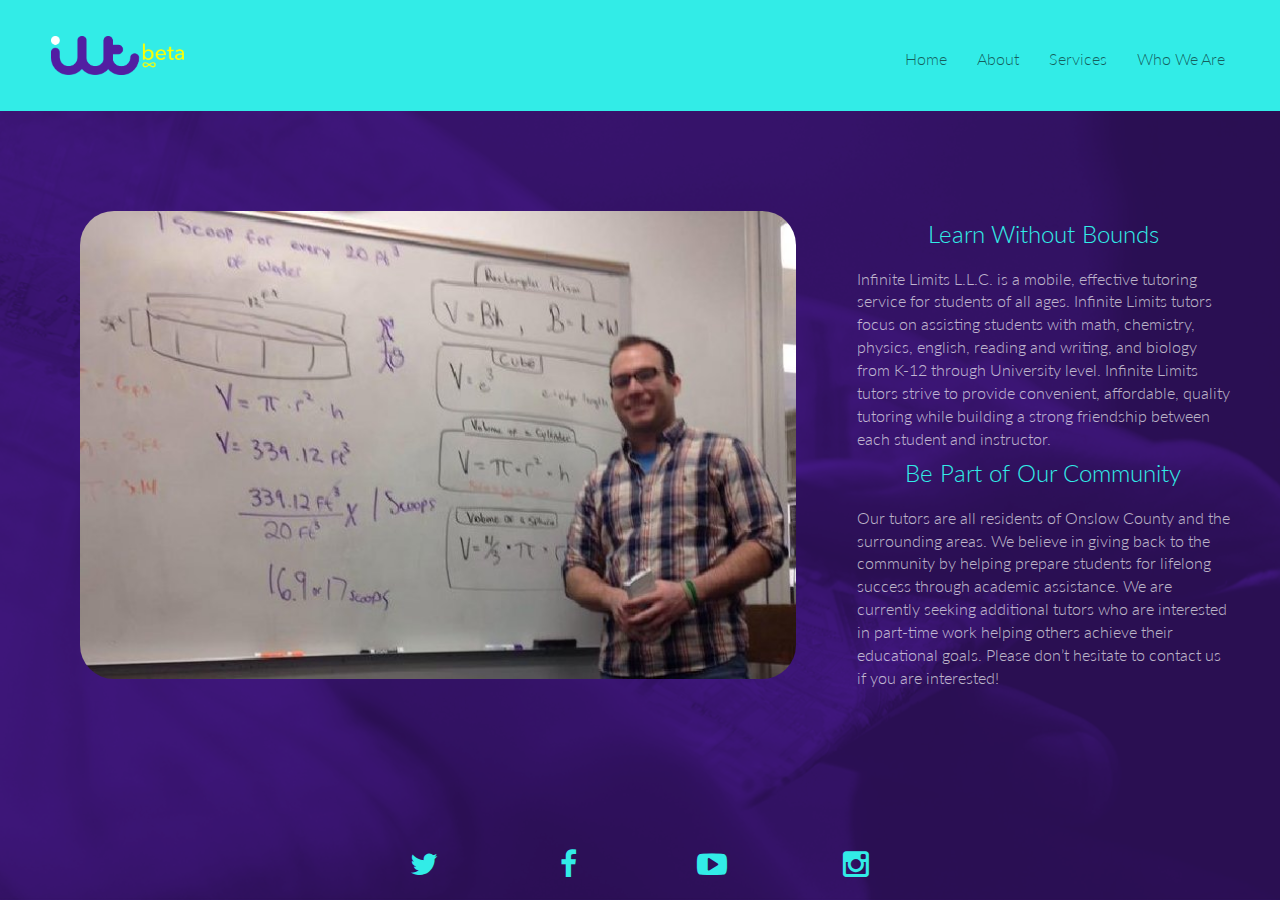
==== about.html @ f5009e31 "Added files via upload" ====
<!doctype html>
<html>
<head>
    <meta charset="utf-8">
    <meta name="keywords" content="">
    <meta name="description" content="">
    <link rel="shortcut icon" type="image/png" href="favicon.png" />
    <meta name="viewport" content="width=device-width, initial-scale=1, user-scalable=0">
    
	<link rel="stylesheet" type="text/css" href="./css/bootstrap.css">
	<link rel="stylesheet" type="text/css" href="style.css">
	<link rel="stylesheet" href="./css/animate.css" />
	<script src="./js/jquery-2.1.0.js"></script>
	<script src="./js/bootstrap.js"></script>
	<script src="./js/blocs.js"></script><link rel='stylesheet' href='./css/font-awesome.min.css'/><link rel='stylesheet' href='./css/et-line.min.css'/><link rel='stylesheet' href='./css/ionicons.min.css'/><link href='https://fonts.googleapis.com/css?family=Lato:100,300,400,700,900&subset=latin,latin-ext' rel='stylesheet' type='text/css'>
<link href='https://fonts.googleapis.com/css?family=Lobster&subset=latin,latin-ext' rel='stylesheet' type='text/css'>
    
    <title>About - </title>
</head>
<body>
<!-- Main container -->
<div class="page-container">
    
<!-- Navigation Bloc -->
<div id="b-nav" class="bloc-container">
	<div id="bloc-nav" class="d-mode">
		<div class="bloc sticky-nav bgc-turquoise b-parallax l-bloc bg-repeat" id="nav-bloc">
			<div class="container bloc-sm">
				<nav class="navbar row">
					<div class="navbar-header">
						<a class="navbar-brand" href="index.html"><img src="img/iltbeta.png" alt="logo" width="133" /></a>
						<button id="nav-toggle" type="button" class="ui-navbar-toggle navbar-toggle" data-toggle="collapse" data-target=".navbar-1">
							<span class="sr-only">Toggle navigation</span><span class="icon-bar"></span><span class="icon-bar"></span><span class="icon-bar"></span>
						</button>
					</div>
					<div class="collapse navbar-collapse navbar-1">
						<ul class="site-navigation nav navbar-nav">
							<li class="active">
								<a href="index.html">Home</a>
							</li>
							<li>
								<a href="about.html">About</a>
							</li>
							<li>
								<a href="services.html">Services</a>
							</li>
							<li>
								<a href="who-we-are.html">Who We Are</a>
							</li>
						</ul>
					</div>
				</nav>
			</div>
		</div>
	</div>
</div>
<!-- Navigation Bloc END -->

<!-- bloc-6 -->
<div class="bloc b-parallax bgc-purple-heart bg-map-overlay d-bloc" id="bloc-6">
	<div class="container bloc-lg">
		<div class="row">
			<div class="col-sm-8">
				<img src="img/matt01.jpg" class="img-responsive img-rd-lg center-block mg-sm" width="716" />
			</div>
			<div class="col-sm-4">
				<h3 class="mg-md text-center  tc-turquoise">
					Learn Without Bounds
				</h3>
				<p>
					Infinite Limits L.L.C. is a mobile, effective tutoring service for students of all ages. Infinite Limits tutors focus on assisting students with math, chemistry, physics, english, reading and writing, and biology from K-12 through University level. Infinite Limits tutors strive to provide convenient, affordable, quality tutoring while building a strong friendship between each student and instructor.
				</p>
				<h3 class="mg-md text-center  tc-turquoise">
					Be Part of Our Community
				</h3>
				<p>
					Our tutors are all residents of Onslow County and the surrounding areas. We believe in giving back to the community by helping prepare students for lifelong success through academic assistance. We are currently seeking additional tutors who are interested in part-time work helping others achieve their educational goals. Please don&rsquo;t hesitate to contact us if you are interested!
				</p>
			</div>
		</div>
	</div>
</div>
<!-- bloc-6 END -->

<!-- ScrollToTop Button -->
<a class="bloc-button btn btn-d scrollToTop" onclick="scrollToTarget('1')"><span class="fa fa-chevron-up"></span></a>
<!-- ScrollToTop Button END-->


<!-- Footer - bloc-9 -->
<div class="bloc bgc-purple-heart b-parallax bg-map-overlay d-bloc" id="bloc-9">
	<div class="container bloc-sm">
		<div class="row voffset">
			<div class="col-sm-12 col-md-6 col-md-offset-3">
				<div class="col-xs-3 text-center">
					<a class="social" href="#"><span class="fa fa-twitter icon-md icon-turquoise"></span></a>
				</div>
				<div class="col-xs-3 text-center">
					<a class="social" href="https://www.facebook.com/infinitelimitstutoring" target="_blank"><span class="fa fa-facebook icon-md icon-turquoise"></span></a>
				</div>
				<div class="col-xs-3 text-center">
					<a class="social" href="#"><span class="fa fa-youtube-play icon-md icon-turquoise"></span></a>
				</div>
				<div class="col-xs-3 text-center">
					<a class="social" href="#"><span class="fa fa-instagram icon-md icon-turquoise"></span></a>
				</div>
			</div>
		</div>
	</div>
</div>
<!-- Footer - bloc-9 END -->
</div>
<!-- Main container END -->

</body>
    
<!-- Google Analytics -->

<!-- Google Analytics END -->

</html>
---- style.css ----
/*-----------------------------------------------------------------------------------
        ilt
        Built with Blocs
-----------------------------------------------------------------------------------*/

body{
	margin:0;
	padding:0;
    background:#FFF;
    overflow-x:hidden;
    -webkit-font-smoothing: antialiased;
    -moz-osx-font-smoothing: grayscale;
}
a:hover{text-decoration: none; cursor:pointer;}

a,button{outline: none!important;} /* Prevent ugly blue glow on chrome and safari */


   


/* Globals type styling */
 h1, h2, h3, h4, h5, h6, p, label, .btn, a{
	font-family:Lato;
	font-weight:300;
}


/* Site container width */

.container{
	width:100%;
	padding-left:15px;
	padding-right:15px;
}

/* = Blocs
-------------------------------------------------------------- */

.bloc{
	width:100%;
	clear:both;
	background: 50% 50% no-repeat;
	padding:0 50px;
	-webkit-background-size: cover;
	-moz-background-size: cover;
	-o-background-size: cover;
	background-size: cover;
	position:relative;
}
.bloc .container{
	padding-left:0;
	padding-right:0;
}


/* Sizes */

.bloc-lg{
	padding:100px 50px;
}
.bloc-md{
	padding:50px;
}
.bloc-sm{
	padding:20px 50px;
}


/* Group Styles */

.bloc-group{
	width:100%;
	display:table;
	table-layout: fixed;
}
.bloc-group .bloc{
	position:relative;
	display: table-cell;
	vertical-align: top;
}
.bloc-tile-2{
	width:50%;
}
.bloc-tile-3{
	width:33.33333333%;
}
.bloc-tile-4{
	width:25%;
}
.bloc-tile-2 .container, .bloc-tile-3 .container, .bloc-tile-4 .container{
	width:100%;
}


/* Background Styles */

.bg-center,.bg-l-edge,.bg-r-edge,.bg-t-edge,.bg-b-edge,.bg-tl-edge,.bg-bl-edge,.bg-tr-edge,.bg-br-edge,.bg-repeat{
	-webkit-background-size: auto!important;
	-moz-background-size: auto!important;
	-o-background-size: auto!important;
	background-size: auto!important;
}
.bg-repeat{
	background:repeat;
}


/* Video Background Styles */

.video-bg-contianer, .bloc-video{
	position: absolute;
	top: 0;
	bottom: 0;
	left: 50%;
	right: -50%;
	overflow: hidden;
	transform: translateX(-50%);
	-webkit-transform:translateX(-50%);
}
.bloc-video{
	width: auto;
	height: auto;
	min-width: 100%;
	min-height: 100%;
	z-index: 0;
}


/* Background Effects */

.b-parallax{
	background-attachment:fixed;
}


/* Dark theme */

.d-bloc{
	color:rgba(255,255,255,.7);
}
.d-bloc button:hover{
	color:rgba(255,255,255,.9);
}
.d-bloc h1, .d-bloc h2, .d-bloc h3, .d-bloc h4,.d-bloc h5, .d-bloc h6, .d-bloc .ico{
	color:rgba(255,255,255,.9);
}
.d-bloc .icon-round,.d-bloc .icon-square,.d-bloc .icon-rounded,.d-bloc .icon-semi-rounded-a,.d-bloc .icon-semi-rounded-b{
	border-color:rgba(255,255,255,.9);
}
.d-bloc .divider-h span{
	border-color:rgba(255,255,255,.2);
}
.d-bloc a{
	color:rgba(255,255,255,.6);
}
.d-bloc a:hover{
	color:rgba(255,255,255,1);
}
.d-bloc .navbar-toggle .icon-bar{
	background:rgba(255,255,255,1);
}
.d-bloc .btn-wire,.d-bloc .btn-wire:hover{
	color:rgba(255,255,255,1);
	border-color:rgba(255,255,255,1);
}
.d-bloc .panel{
	color:rgba(0,0,0,.5);
}
.d-bloc .panel button:hover{
	color:rgba(0,0,0,.7);
}
.d-bloc .panel h1,.d-bloc .panel h2, .d-bloc .panel h3, .d-bloc .panel h4, .d-bloc .panel h5, .d-bloc .panel h6, .d-bloc .ico{
	color:rgba(0,0,0,.7);
}
.d-bloc .panel icon{
	border-color:rgba(0,0,0,.7);
}
.d-bloc .panel .divider-h span{
	border-color:rgba(0,0,0,.1);
}
.d-bloc .panel a{
	color:rgba(0,0,0,.6);
}
.d-bloc .panel a:hover{
	color:rgba(0,0,0,1);
}
.d-bloc .panel .btn-wire, .d-bloc .panel .btn-wire:hover{
	color:rgba(0,0,0,.7);
	border-color:rgba(0,0,0,.3);
}


/* Light theme */

.l-bloc{
	color:rgba(0,0,0,.5);
}
.l-bloc button:hover{
	color:rgba(0,0,0,.7);
}
.l-bloc h1,.l-bloc h2,.l-bloc h3,.l-bloc h4,.l-bloc h5, .l-bloc h6, .l-bloc .ico{
	color:rgba(0,0,0,.7);
}
.l-bloc .icon-round,.l-bloc .icon-square,.l-bloc .icon-rounded,.l-bloc .icon-semi-rounded-a,.l-bloc .icon-semi-rounded-b{
	border-color:rgba(0,0,0,.7);
}
.l-bloc .divider-h span{
	border-color:rgba(0,0,0,.1);
}
.l-bloc a{
	color:rgba(0,0,0,.6);
}
.l-bloc a:hover{
	color:rgba(0,0,0,1);
}
.l-bloc .navbar-toggle .icon-bar{
	color:rgba(0,0,0,.6);
}
.l-bloc .btn-wire, .l-bloc .btn-wire:hover{
	color:rgba(0,0,0,.7);
	border-color:rgba(0,0,0,.3);
}

/* Row Margin Offsets */

.voffset{
	margin-top:30px;
}
.voffset-lg{
	margin-top:80px;
}

/* Bloc text custom styling */

#hero-bloc h1{
	font-size: 50px;
	font-weight: 900;
	font-family: Lobster;
}
#hero-bloc h3{
	font-size: 30px;
}
#bloc-2 h3{
	font-size: 34px;
}
#bloc-2 p{
	font-size: 16px;
	font-family: Lato;
	font-weight: 400;
}
#bloc-3 h3{
	font-size: 44px;
}
#bloc-3 p{
	font-size: 16px;
	font-family: Lato;
	font-weight: 400;
}
#bloc-4 h3{
	font-size: 44px;
}
#bloc-4 p{
	font-size: 16px;
	font-family: Lato;
	font-weight: 400;
}
#bloc-5 h3{
	font-size: 44px;
}
#bloc-5 p{
	font-size: 16px;
	font-family: Lato;
	font-weight: 400;
}
#bloc-6 h3{
	font-size: 24px;
}
#bloc-6 p{
	font-size: 16px;
}

/* = NavBar
-------------------------------------------------------------- */

.navbar{
	margin-bottom: 0;
	z-index:1;
}
.navbar-brand{
	height:auto;
	padding:15px 15px;
	font-size:25px!important;
	font-weight:normal;
	font-weight:600;
}
.navbar-brand img{
	max-height: 200px;
	margin: 0 5px 0 0;
	display:inline;
}
.navbar-brand{
	padding: 15px 15px;
}
.navbar .nav{
	padding-top: 2px;
	margin-right: -16px;
	float:right;
	z-index:1;
}
.nav > li{
	float:left;
	margin-top:4px;
	font-size:16px;
}
.navbar-nav .open .dropdown-menu > li > a{
	text-align: inherit;
}
.nav > li a:hover, .nav > li a:focus{
	background:transparent;
}
.navbar-toggle{
	margin: 10px 10px 0 0;
	border: 0px;
}
.navbar-toggle:hover{
	background:transparent!important;
}
.navbar-toggle .icon-bar{
	background-color: rgba(0,0,0,.5);
	width: 26px;
}
 /* Inverted navbar */

.nav-invert .navbar .nav{
	float:left;
}
.nav-invert .navbar-header, .nav-invert .navbar-brand{
	float:right;
}
@media (min-width: 768px){
	.site-navigation{
		position:absolute;
		top:50%;
		right:20px;
		transform:translate(0, -50%);
		-webkit-transform:translateY(-50%);
	}
	.nav-invert .site-navigation{
		left:20px;
		right:0;
	}
	.nav-center{
		text-align:center;
	}
	.nav-center .navbar-header{
		width:100%;
	}
	.nav-center .navbar-header, .nav-center .navbar-brand, .nav-center .nav > li{
		float: none;
		display:inline-block;
	}
	.nav-center .site-navigation{
		position:relative;
		width:100%;
		margin-top:20px;
	}
}
.nav > li > .dropdown a{
	background: none!important;
	display: block;
	padding: 14px 15px;
}

nav .caret{
	margin: 0 5px;
}

/* = Hero
-------------------------------------------------------------- */

.hero{
	padding-top:0;
}
.hero-nav{
	position:absolute;
	margin: 0 auto;
	top:0;
	left:0;
	right:0;
}
.v-center{
	position: relative;
	height: inherit;
}
.v-center .vc-content{
	position:relative;
	top:50%;
	transform:translateY(-50%);
	-webkit-transform:translateY(-50%);
}
.hero .btn-dwn{
	width: 58px;
	height: 58px;
	line-height: 58px;
	margin: 0 0 0 -29px;
	padding: 0;
	border-radius: 50%;
	text-align: center;
	font-size: 18px;
	color: rgba(255,255,255,.8);
	background: rgba(0,0,0,.6);
	position: absolute;
	left: 50%;
	bottom: 60px;
	border:0;
}
.hero .btn-dwn:hover{
	color: rgba(255,255,255,1);
}
.hero .hero-nav{
	padding-left:inherit;
	padding-right:inherit;
}
/* = Sticky Nav
-------------------------------------------------------------- */

.sticky-nav.sticky{
	position:fixed;
	top:0;
	z-index:1000;
	box-shadow:0 1px 2px rgba(0,0,0,.3);
	 transition: all .2s ease-out;
}
#hero-bloc .sticky{
	background-color:rgb(50, 236, 231);
	width:100%;
	max-width: 100%;
}
#hero-bloc .sticky .navbar{
	max-width: 1170px;
	margin: 0 auto;
}

/* = Bric adjustment margins
-------------------------------------------------------------- */

.mg-sm{
	margin-top:10px;
	margin-bottom:5px;
}
.mg-md{
	margin-top:10px;
	margin-bottom:20px;
}
.mg-lg{
	margin-top:10px;
	margin-bottom:40px;
}
img.mg-sm,img.mg-md,img.mg-lg{
	margin-top: 0;
}
img.mg-sm{
	margin-bottom:10px;
}
img.mg-md{
	margin-bottom:30px;
}
img.mg-lg{
	margin-bottom:50px;
}

/* = Buttons
-------------------------------------------------------------- */

.btn{
	margin: 0 5px 5px 0;
}
.btn.pull-right{
	margin: 0 0 5px 5px;
}
.btn-d,.btn-d:hover,.btn-d:focus{
	color:#FFF!important;
	background:rgba(0,0,0,.3);
}

/* Prevent ugly blue glow on chrome and safari */
button{
	outline: none!important;
}

.btn-rd{
	border-radius: 40px;
}
.btn-xl{
	padding: 16px 40px;
	font-size: 28px;
}
.icon-spacer{
	margin-right:5px;
}
.dropdown a .caret{
	margin:0 0 0 5px}
/* = Icons
-------------------------------------------------------------- */
.icon-md{
	font-size:30px!important;
}
.icon-lg{
	font-size:60px!important;
}

/*  Rounded Image */
.img-rd{
	border-radius:6px;
}
.img-rd-md{
	border-radius:20px;
}
.img-rd-lg{
	border-radius:34px;
}



.panel-sq, .panel-sq .panel-heading, .panel-sq .panel-footer{
	border-radius:0;
}
.panel-rd{
	border-radius:30px;
}
.panel-rd .panel-heading{
	border-radius:29px 29px 0 0;
}
.panel-rd .panel-footer{
	border-radius:0 0 29px 29px;
}



/* iFrame */

iframe{
	border:0;
}
/* = Carousel
-------------------------------------------------------------- */

.carousel-control span{
	position: absolute;
	top: 50%;
	z-index: 5;
	display: inline-block;
}
.carousel-control{
	color:#FFF!important;
	text-shadow: none;
}
.carousel-indicators li{
	margin: 0 4px;
}
.carousel-indicators .active{
	margin: 0 4px -1px;
}

.no-shadows .carousel-control.left, .no-shadows .carousel-control.right{
	background-image: none;
}


/* ScrollToTop button */

.scrollToTop{
	width:40px;
	height:40px;
	position:fixed;
	bottom:20px;
	right:20px;
	opacity: 0;
	z-index: 500;
	transition: all .3s ease-in-out;
}
.scrollToTop span{
	margin-top: 6px;
}
.showScrollTop{
	font-size: 14px;
	opacity: 1;
}

/* = Custom Colour Styling
-------------------------------------------------------------- */

/* Background colour styles */

.bgc-turquoise{
	background-color:#32ECE7;
}
.bgc-purple-heart{
	background-color:#531EA3;
}
.bgc-white{
	background-color:#FFFFFF;
}
.bgc-outer-space{
	background-color:#47454B;
}
/* Text colour styles */

.tc-purple-heart{
	color:#531EA3!important;
}
.tc-white{
	color:#FFFFFF!important;
}
.tc-turquoise{
	color:#32ECE7!important;
}
/* Button colour styles */

.btn-purple-heart{
	background:#531EA3;
	color:#FFFFFF!important;
}
.btn-purple-heart:hover{
	background:#421882;
	color:#FFFFFF!important;
}
/* Link colour styles */

.ltc-white{
	color:#FFFFFF!important;
}
.ltc-white:hover{
	color:#cccccc!important;
}
/* Icon colour styles */

.icon-turquoise{
	color:#32ECE7!important;
	border-color:#32ECE7!important;
}

/* Bloc image backgrounds */

}.bg-golden-gate-overlay{
	background-image:url("img/golden-gate-overlay.png");
}
.bg-Wall-Sketching{
	background-image:url("img/Wall-Sketching.jpg");
}
.bg-Wall-Sketching{
	background-image:url("img/Wall-Sketching.jpg");
}
.bg-citysky{
	background-image:url("img/citysky.jpg");
}
.bg-golden-gate-overlay{
	background-image:url("img/golden-gate-overlay.png");
}
.bg-golden-gate-overlay{
	background-image:url("img/golden-gate-overlay.png");
}
.bg-citysky{
	background-image:url("img/citysky.jpg");
}
.bg-golden-gate-overlay{
	background-image:url("img/golden-gate-overlay.png");
}
.bg-golden-gate-overlay{
	background-image:url('img/golden-gate-overlay.png');
}
.bg-map-overlay{
	background-image:url('img/map-overlay.png');
}



/* = Mobile adjustments 
-------------------------------------------------------------- */
@media (max-width: 1024px)
{
    .bloc{
        padding-left: 20px; 
        padding-right: 20px;  
    }
}
@media (max-width: 768px)
{
    .container{width:100%;}
    .b-parallax{background-attachment:scroll;}
    .page-container, #hero-bloc{overflow-x: hidden;position: relative;} /* Prevent unwanted side scroll on mobile */  
}
@media (max-width: 767px)
{
    .page-container{
        overflow-x: hidden;
        position:relative;
    }
    h1,h2,h3,h4,h5,h6,p{
        padding-left:10px!important; 
        padding-right:10px!important; 
    }
    #hero-bloc h1{
        font-size:40px;
    }
    #hero-bloc h2{
        font-size:34px;
    }
    #hero-bloc h3{
        font-size:25px;
    }
    .bloc{
        padding-left: 0; 
        padding-right: 0;  
        -webkit-background-size: auto 200%;
        -moz-background-size: auto 200%;
        -o-background-size: auto 200%;
        background-size: auto 200%;
    }
    .b-parallax{
        background-attachment:scroll;
    }
    
    .navbar .nav{
        padding-top: 0;
        border-top:1px solid rgba(0,0,0,.2);
        float:none!important;
    }
    .navbar.row{
        margin-left: 0;
        margin-right: 0;
    }
    .site-navigation{
	   position:inherit;
	   transform:none;
	   -webkit-transform:none;
	   -ms-transform:none;
    }  
    .nav > li{
        margin-top: 0;
        border-bottom:1px solid rgba(0,0,0,.1);
        background:rgba(0,0,0,.05);
        text-align: left;
        padding-left:15px;
        width:100%;
    }
    .nav > li:hover{
        background:rgba(0,0,0,.08);
    }
    #hero-bloc .navbar .nav{
        background:rgba(0,0,0,.8);
    }
    #hero-bloc .navbar .nav a{
        color:rgba(255,255,255,.6);
    }
    .hero{
        padding:50px 0;
    }
    .hero-nav{
        left:-1px;
        right:-1px;
    }
    .navbar-collapse{
        padding:0;
        overflow-x: hidden;
        -webkit-box-shadow: none;
        box-shadow: none;
    }
    .navbar-brand img{
        max-height: 40px;
        width:auto;
        margin: -10px 10px 0 0;    
    }
    .nav-invert .navbar-header{
        float: none;
        width:100%;
    }
    .nav-invert .navbar-toggle{
        float:left; 
    }
    .btn.pull-left, .btn.pull-right{
       float:none!important; 
    }
    .bloc-group .bloc{
         display:block;
         width:100%;
     }
    .bloc-tile-2 .container, .bloc-tile-3 .container, .bloc-tile-4 .container{
	   padding-left: 10px;
	   padding-right: 10px;
    }
    .bloc-xxl,.bloc-xl,.bloc-lg{
        padding: 40px 0;
    }
    .bloc-sm,.bloc-md{
        padding-left: 0; 
        padding-right: 0;
    }
    .a-block{
        padding:0 10px;
    }
    .btn-dwn{
       display:none; 
    }
    .voffset{
        margin-top:5px;
    }
    .voffset-md{
        margin-top:20px;
    }
    .voffset-lg{
        margin-top:30px;
    }
    form{
        padding:5px;
    }
    .close-lightbox{
        display:inline-block;
    }
    .col-xs-2, .col-sm-2, .col-md-2, .col-lg-2, .col-xs-3, .col-sm-3, .col-md-3, .col-lg-3, .col-xs-4, .col-sm-4, .col-md-4, .col-lg-4, .col-xs-5, .col-sm-5, .col-md-5, .col-lg-5, .col-xs-6, .col-sm-6, .col-md-6, .col-lg-6, .col-xs-7, .col-sm-7, .col-md-7, .col-lg-7, .col-xs-8, .col-sm-8, .col-md-8, .col-lg-8, .col-xs-9, .col-sm-9, .col-md-9, .col-lg-9, .col-xs-10, .col-sm-10, .col-md-10, .col-lg-10, .col-xs-11, .col-sm-11, .col-md-11, .col-lg-11, .col-xs-12, .col-sm-12, .col-md-12, .col-lg-12 {
        margin-top: 30px;
        margin-bottom: 30px;
    }
    .video-bg-contianer{
        display:none;
    }
}
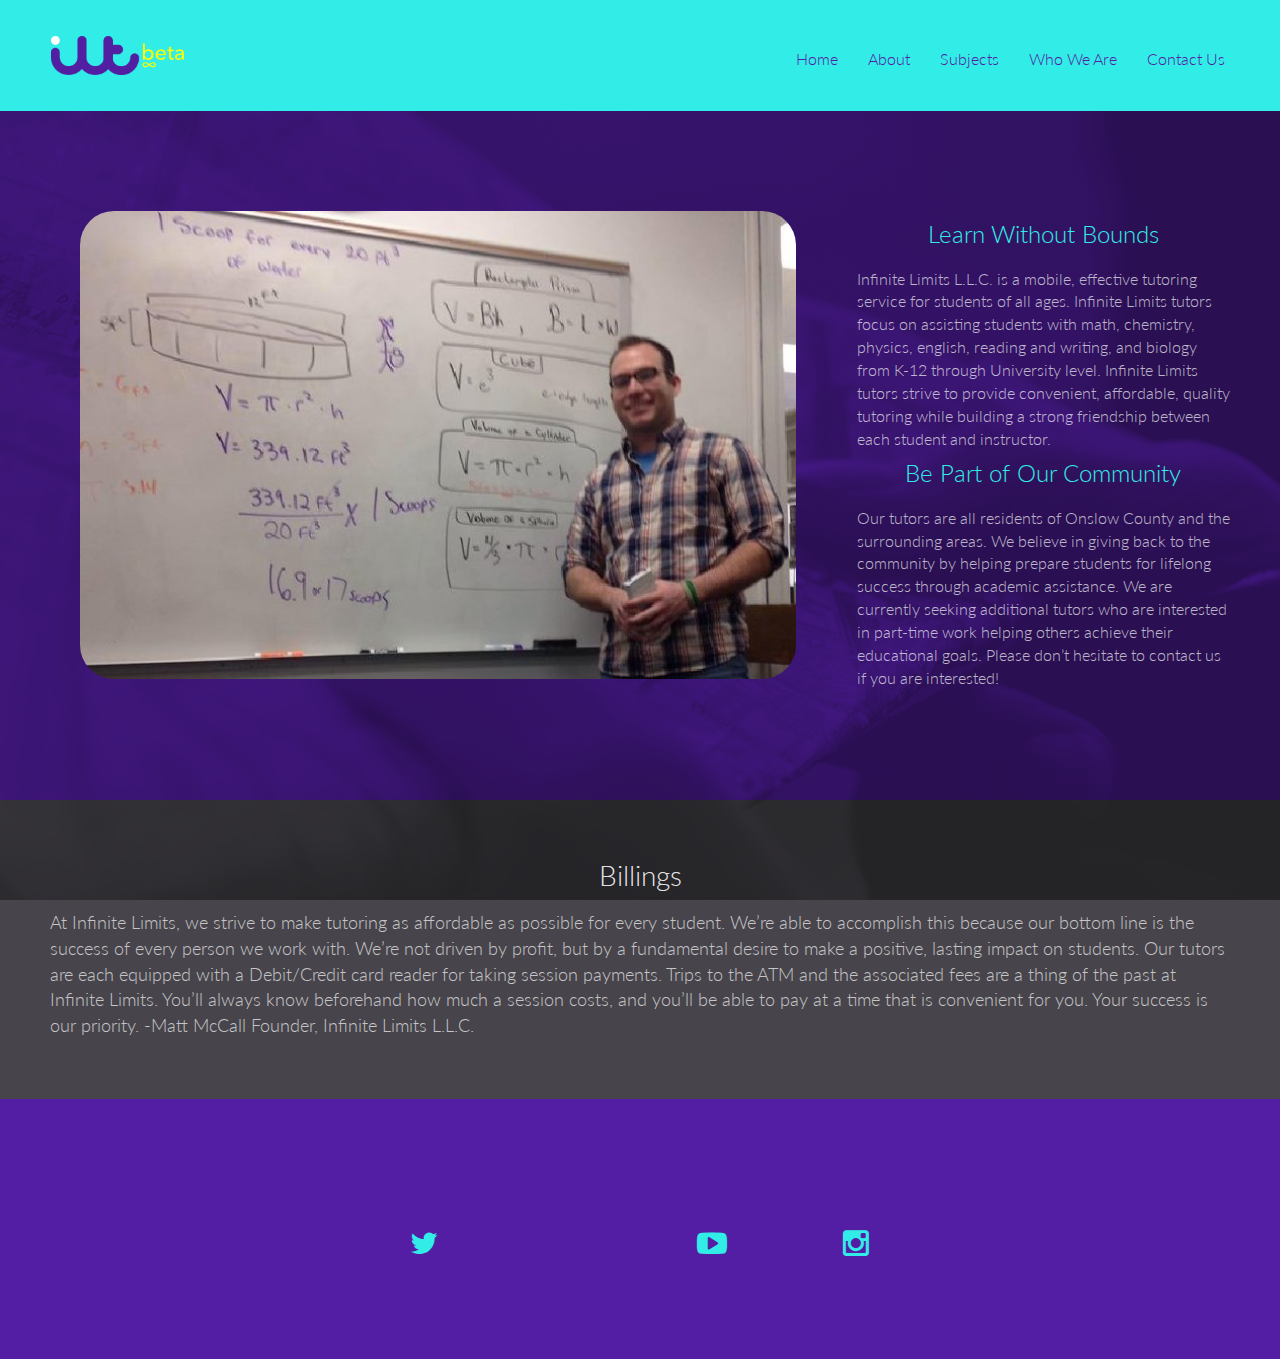
==== commit a69b00d0: "Add files via upload" ====
--- a/about.html
+++ b/about.html
@@ -12,16 +12,16 @@
 	<link rel="stylesheet" href="./css/animate.css" />
 	<script src="./js/jquery-2.1.0.js"></script>
 	<script src="./js/bootstrap.js"></script>
-	<script src="./js/blocs.js"></script><link rel='stylesheet' href='./css/font-awesome.min.css'/><link rel='stylesheet' href='./css/et-line.min.css'/><link rel='stylesheet' href='./css/ionicons.min.css'/><link href='https://fonts.googleapis.com/css?family=Lato:100,300,400,700,900&subset=latin,latin-ext' rel='stylesheet' type='text/css'>
-<link href='https://fonts.googleapis.com/css?family=Lobster&subset=latin,latin-ext' rel='stylesheet' type='text/css'>
+	<script src="./js/blocs.js"></script><link rel='stylesheet' href='./css/font-awesome.min.css'/><link rel='stylesheet' href='./css/ionicons.min.css'/><link rel='stylesheet' href='./css/et-line.min.css'/><link href='http://fonts.googleapis.com/css?family=Lato:100,300,400,700,900&subset=latin,latin-ext' rel='stylesheet' type='text/css'>
+<link href='http://fonts.googleapis.com/css?family=Lobster&subset=latin,latin-ext' rel='stylesheet' type='text/css'>
     
     <title>About - </title>
 </head>
 <body>
 <!-- Main container -->
 <div class="page-container">
-    
-<!-- Navigation Bloc -->
+    +<!-- Navigation Bloc --> <div id="b-nav" class="bloc-container">
 	<div id="bloc-nav" class="d-mode">
 		<div class="bloc sticky-nav bgc-turquoise b-parallax l-bloc bg-repeat" id="nav-bloc">
@@ -36,16 +36,19 @@
 					<div class="collapse navbar-collapse navbar-1">
 						<ul class="site-navigation nav navbar-nav">
 							<li class="active">
-								<a href="index.html">Home</a>
+								<a class="ltc-purple-heart" href="index.html">Home</a>
 							</li>
 							<li>
-								<a href="about.html">About</a>
+								<a class="ltc-purple-heart" href="home.html">About</a>
 							</li>
 							<li>
-								<a href="services.html">Services</a>
+								<a class="ltc-purple-heart" href="subjects.html">Subjects</a>
 							</li>
 							<li>
-								<a href="who-we-are.html">Who We Are</a>
+								<a class="ltc-purple-heart" href="who-we-are.html">Who We Are</a>
+							</li>
+							<li>
+								<a class="ltc-purple-heart" href="contact-us.html">Contact Us</a>
 							</li>
 						</ul>
 					</div>
@@ -53,10 +56,10 @@
 			</div>
 		</div>
 	</div>
-</div>
-<!-- Navigation Bloc END -->
-
-<!-- bloc-6 -->
+</div>+<!-- Navigation Bloc END -->++<!-- bloc-6 --> <div class="bloc b-parallax bgc-purple-heart bg-map-overlay d-bloc" id="bloc-6">
 	<div class="container bloc-lg">
 		<div class="row">
@@ -79,24 +82,41 @@
 			</div>
 		</div>
 	</div>
-</div>
-<!-- bloc-6 END -->
-
-<!-- ScrollToTop Button -->
-<a class="bloc-button btn btn-d scrollToTop" onclick="scrollToTarget('1')"><span class="fa fa-chevron-up"></span></a>
-<!-- ScrollToTop Button END-->
-
-
-<!-- Footer - bloc-9 -->
-<div class="bloc bgc-purple-heart b-parallax bg-map-overlay d-bloc" id="bloc-9">
-	<div class="container bloc-sm">
+</div>+<!-- bloc-6 END -->++<!-- bloc-7 -->+<div class="bloc bg-map-overlay b-parallax bgc-outer-space d-bloc" id="bloc-7">
+	<div class="container bloc-md">
+		<div class="row">
+			<div class="col-sm-12">
+				<h3 class="mg-md  text-center">
+					Billings
+				</h3>
+				<p>
+					At Infinite Limits, we strive to make tutoring as affordable as possible for every student. We&rsquo;re able to accomplish this because our bottom line is the success of every person we work with. We&rsquo;re not driven by profit, but by a fundamental desire to make a positive, lasting impact on students. Our tutors are each equipped with a Debit/Credit card reader for taking session payments. Trips to the ATM and the associated fees are a thing of the past at Infinite Limits. You&rsquo;ll always know beforehand how much a session costs, and you&rsquo;ll be able to pay at a time that is convenient for you. Your success is our priority. -Matt McCall Founder, Infinite Limits L.L.C.
+				</p>
+			</div>
+		</div>
+	</div>
+</div>+<!-- bloc-7 END -->++<!-- ScrollToTop Button -->+<a class="bloc-button btn btn-d scrollToTop" onclick="scrollToTarget('1')"><span class="fa fa-chevron-up"></span></a>+<!-- ScrollToTop Button END-->+++<!-- Footer - bloc-11 -->+<div class="bloc bgc-purple-heart b-parallax bg-map-overlay d-bloc" id="bloc-11">
+	<div class="container bloc-lg">
 		<div class="row voffset">
 			<div class="col-sm-12 col-md-6 col-md-offset-3">
 				<div class="col-xs-3 text-center">
 					<a class="social" href="#"><span class="fa fa-twitter icon-md icon-turquoise"></span></a>
 				</div>
 				<div class="col-xs-3 text-center">
-					<a class="social" href="https://www.facebook.com/infinitelimitstutoring" target="_blank"><span class="fa fa-facebook icon-md icon-turquoise"></span></a>
+					<a class="social" href="https://www.facebook.com/infinitelimitstutoring" target="_blank"><span class="fa fa-facebook icon-md icon-turquoise bounceIn animated"></span></a>
 				</div>
 				<div class="col-xs-3 text-center">
 					<a class="social" href="#"><span class="fa fa-youtube-play icon-md icon-turquoise"></span></a>
@@ -107,8 +127,8 @@
 			</div>
 		</div>
 	</div>
-</div>
-<!-- Footer - bloc-9 END -->
+</div>+<!-- Footer - bloc-11 END -->
 </div>
 <!-- Main container END -->
 
--- a/style.css
+++ b/style.css
@@ -278,6 +278,21 @@
 }
 #bloc-6 p{
 	font-size: 16px;
+}
+#bloc-7 h3{
+	font-size: 28px;
+}
+#bloc-7 p{
+	font-size: 18px;
+}
+#bloc-8 p{
+	font-size: 16px;
+}
+#bloc-10 h3{
+	font-size: 28px;
+}
+#bloc-10 p{
+	font-size: 22px;
 }
 
 /* = NavBar
@@ -537,6 +552,13 @@
 }
 
 
+/* = Forms
+-------------------------------------------------------------- */
+
+.form-control{
+	border-color:rgba(0,0,0,.1);
+	box-shadow:none;
+}
 
 /* iFrame */
 
@@ -616,6 +638,9 @@
 .tc-turquoise{
 	color:#32ECE7!important;
 }
+.tc-yellow-ryb{
+	color:#F2F435!important;
+}
 /* Button colour styles */
 
 .btn-purple-heart{
@@ -626,8 +651,22 @@
 	background:#421882;
 	color:#FFFFFF!important;
 }
+.btn-yellow-ryb{
+	background:#F2F435;
+	color:rgba(0,0,0,.5)!important;
+}
+.btn-yellow-ryb:hover{
+	background:#c2c32a;
+	color:rgba(0,0,0,.5)!important;
+}
 /* Link colour styles */
 
+.ltc-purple-heart{
+	color:#531EA3!important;
+}
+.ltc-purple-heart:hover{
+	color:#421882!important;
+}
 .ltc-white{
 	color:#FFFFFF!important;
 }
@@ -636,6 +675,10 @@
 }
 /* Icon colour styles */
 
+.icon-white{
+	color:#FFFFFF!important;
+	border-color:#FFFFFF!important;
+}
 .icon-turquoise{
 	color:#32ECE7!important;
 	border-color:#32ECE7!important;
@@ -668,10 +711,25 @@
 	background-image:url("img/golden-gate-overlay.png");
 }
 .bg-golden-gate-overlay{
-	background-image:url('img/golden-gate-overlay.png');
+	background-image:url("img/golden-gate-overlay.png");
+}
+.bg-map-overlay{
+	background-image:url("img/map-overlay.png");
+}
+.bg-cornfield{
+	background-image:url("img/cornfield.jpg");
+}
+.bg-map-overlay{
+	background-image:url("img/map-overlay.png");
 }
 .bg-map-overlay{
 	background-image:url('img/map-overlay.png');
+}
+.bg-citysky-overlay{
+	background-image:url('img/citysky-overlay.png');
+}
+.bg-cornfield{
+	background-image:url('img/cornfield.jpg');
 }
 
 
